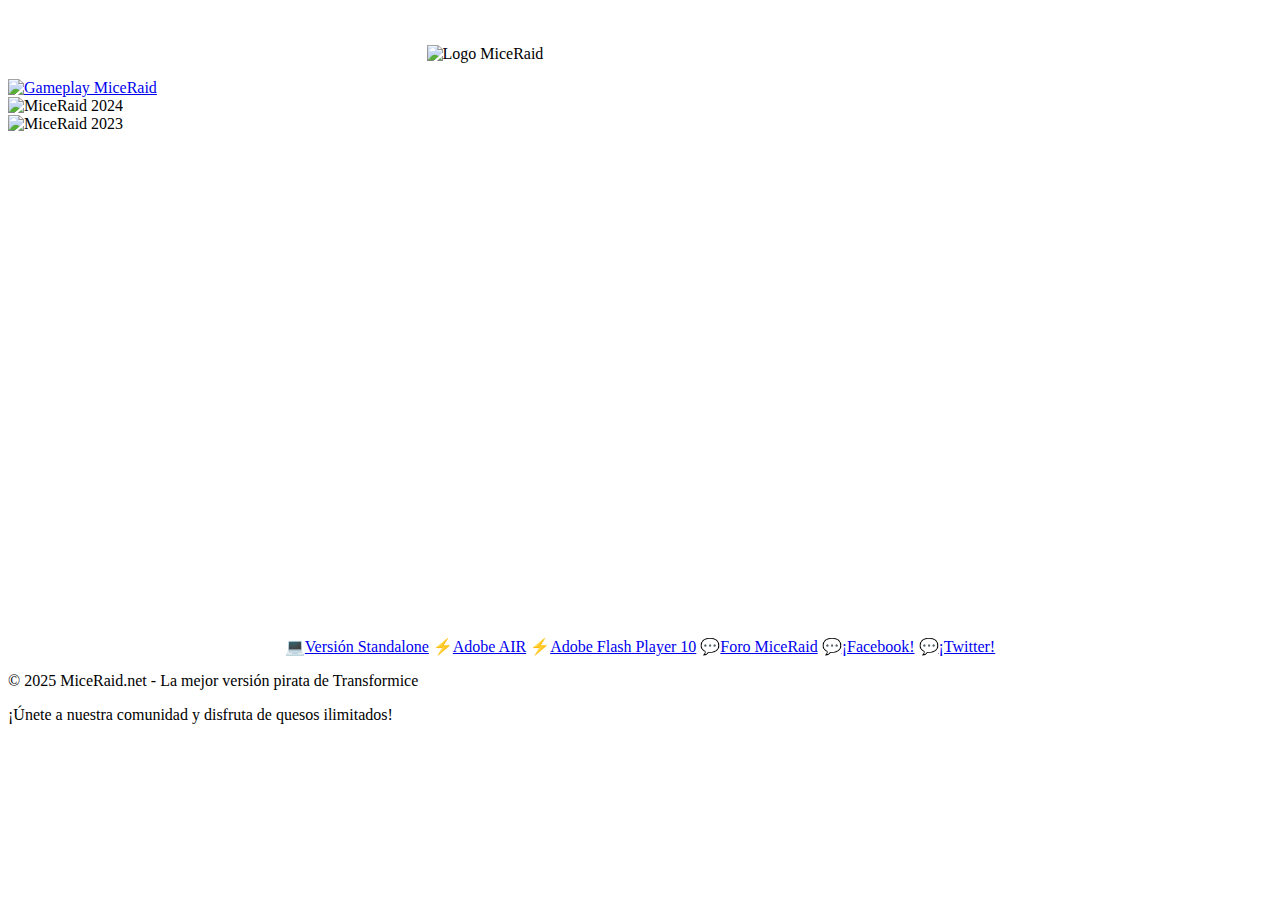
==== index.htm @ b1177260 "Update index.htm" ====
<!DOCTYPE html>
<html lang="es">
<head>
    <meta charset="utf-8">
    <meta http-equiv="X-UA-Compatible" content="IE=edge">
    <meta name="viewport" content="width=device-width, initial-scale=1, minimum-scale=1, maximum-scale=1, user-scalable=no">
    <title>MiceRaid! » Transformice Pirata 2024 - 2025 (TransforRaid)</title>
    <meta name="description" content="Transformice Pirata 2024, Títulos Personalizados y VIP, Fresas y Quesos ilimitados - Standalone y Fullscreen!">
    <meta name="keywords" content="transformice pirata, mice pirata, mice, como jugar transformice 2024, transformice, transformice con vacantes, queso, Los 10 mejores juegos piratas de Transformice, standalone, fullscreen, bestmice, micemixy, miceforce, hardmice, tfmselect, icemice, miceleague, miceway, room32 transformice pirata 2024, transformice pirata 2025">
    <meta name="robots" content="all">
    <meta property="og:title" content="MiceRaid">
    <meta property="og:description" content="MiceRaid es un juego multijugador, ¡donde juegas como un pequeño ratón en busca de queso!">
    <meta property="og:image" content="https://miceraid.net/">
    <link rel="icon" type="image/png" href="https://miceraid.net/favicon.png">
    <link rel="stylesheet" type="text/css" href="css/tfm.css">
    <link rel="stylesheet" type="text/css" href="css/flickity.css">
</head>
<body>
    <div id="conteneurFromage" style="position: relative; width: 40vw; margin: auto; margin-bottom: 1em;">
        <div id="logo" style="width: 100%; display: flex;">
            <img style="width: 100%; max-width: 427px; margin: auto;" src="logo-miceraid.png" alt="Logo MiceRaid">
        </div>
    </div>
    
    <div id="carousel" class="carousel" data-flickity="{}">
        <div class="carousel-cell">
            <div class="conteneur">
                <a href="https://www.youtube.com/watch?v=JggJJaksYKQ"><img src="gameplay-miceraid.webp" alt="Gameplay MiceRaid"></a>
            </div>
        </div>
        <div class="carousel-cell">
            <div class="conteneur">
                <img src="images/x_transformice/x_connexion/x_miceraid2024.png" alt="MiceRaid 2024">
            </div>
        </div>
        <div class="carousel-cell">
            <div class="conteneur">
                <img src="images/x_transformice/x_connexion/x_miceraid2023.png" alt="MiceRaid 2023">
            </div>
        </div>
        <div class="carousel-cell">
            <div class="conteneur">
                <iframe src="https://discord.com/widget?id=1229486297140428800&theme=dark" width="350" height="500" allowtransparency="true" frameborder="0" sandbox="allow-popups allow-popups-to-escape-sandbox allow-same-origin allow-scripts"></iframe>
            </div>
        </div>
    </div>
    
    <div>
        <div style="text-align: center">
            <span>💻</span><a class="liens" href="TFM/standalone/StandaloneRaid.zip">Versión Standalone</a>
            <span>⚡️</span><a class="liens" href="downloads/Adobe.zip">Adobe AIR</a>
            <span>⚡️</span><a class="liens" href="downloads/Adobe_10.exe">Adobe Flash Player 10</a>
            <span>💬</span><a class="liens" href="https://foro.miceraid.net/">Foro MiceRaid</a>
            <span>💬</span><a class="liens" href="https://facebook.com/miceraid">¡Facebook!</a>
            <span>💬</span><a class="liens" href="https://twitter.com/realMiceRaid">¡Twitter!</a>
        </div>
    </div>
    
    <footer class="footer">
        <div class="container">
            <p>&copy; 2025 MiceRaid.net - La mejor versión pirata de Transformice</p>
            <p>¡Únete a nuestra comunidad y disfruta de quesos ilimitados!</p>
        </div>
    </footer>

    <script type="text/javascript" src="js/flickity.pkgd.min.js"></script>
    <script>
        (function() {
            var altura = 100;
            var velocidadY = 0;
            var posY = 0;
            var ultimoCiclo = Date.now();
            var logo = document.getElementById("logo");
            
            var ciclo = function () {
                requestAnimationFrame(ciclo);
                var tiempo = Date.now();
                var transcurrido = tiempo - ultimoCiclo;
                var segundo = transcurrido / 100.0;
                ultimoCiclo = tiempo;

                velocidadY += segundo * 2;
                if (velocidadY > 10) {
                    velocidadY = 10;
                }
                posY += velocidadY * segundo;
                if (posY > altura) {
                    posY = altura;
                    velocidadY = -10;
                }

                logo.style.marginTop = posY + "px";
            };
            
            ciclo();
        })();
    </script>
</body>
</html>
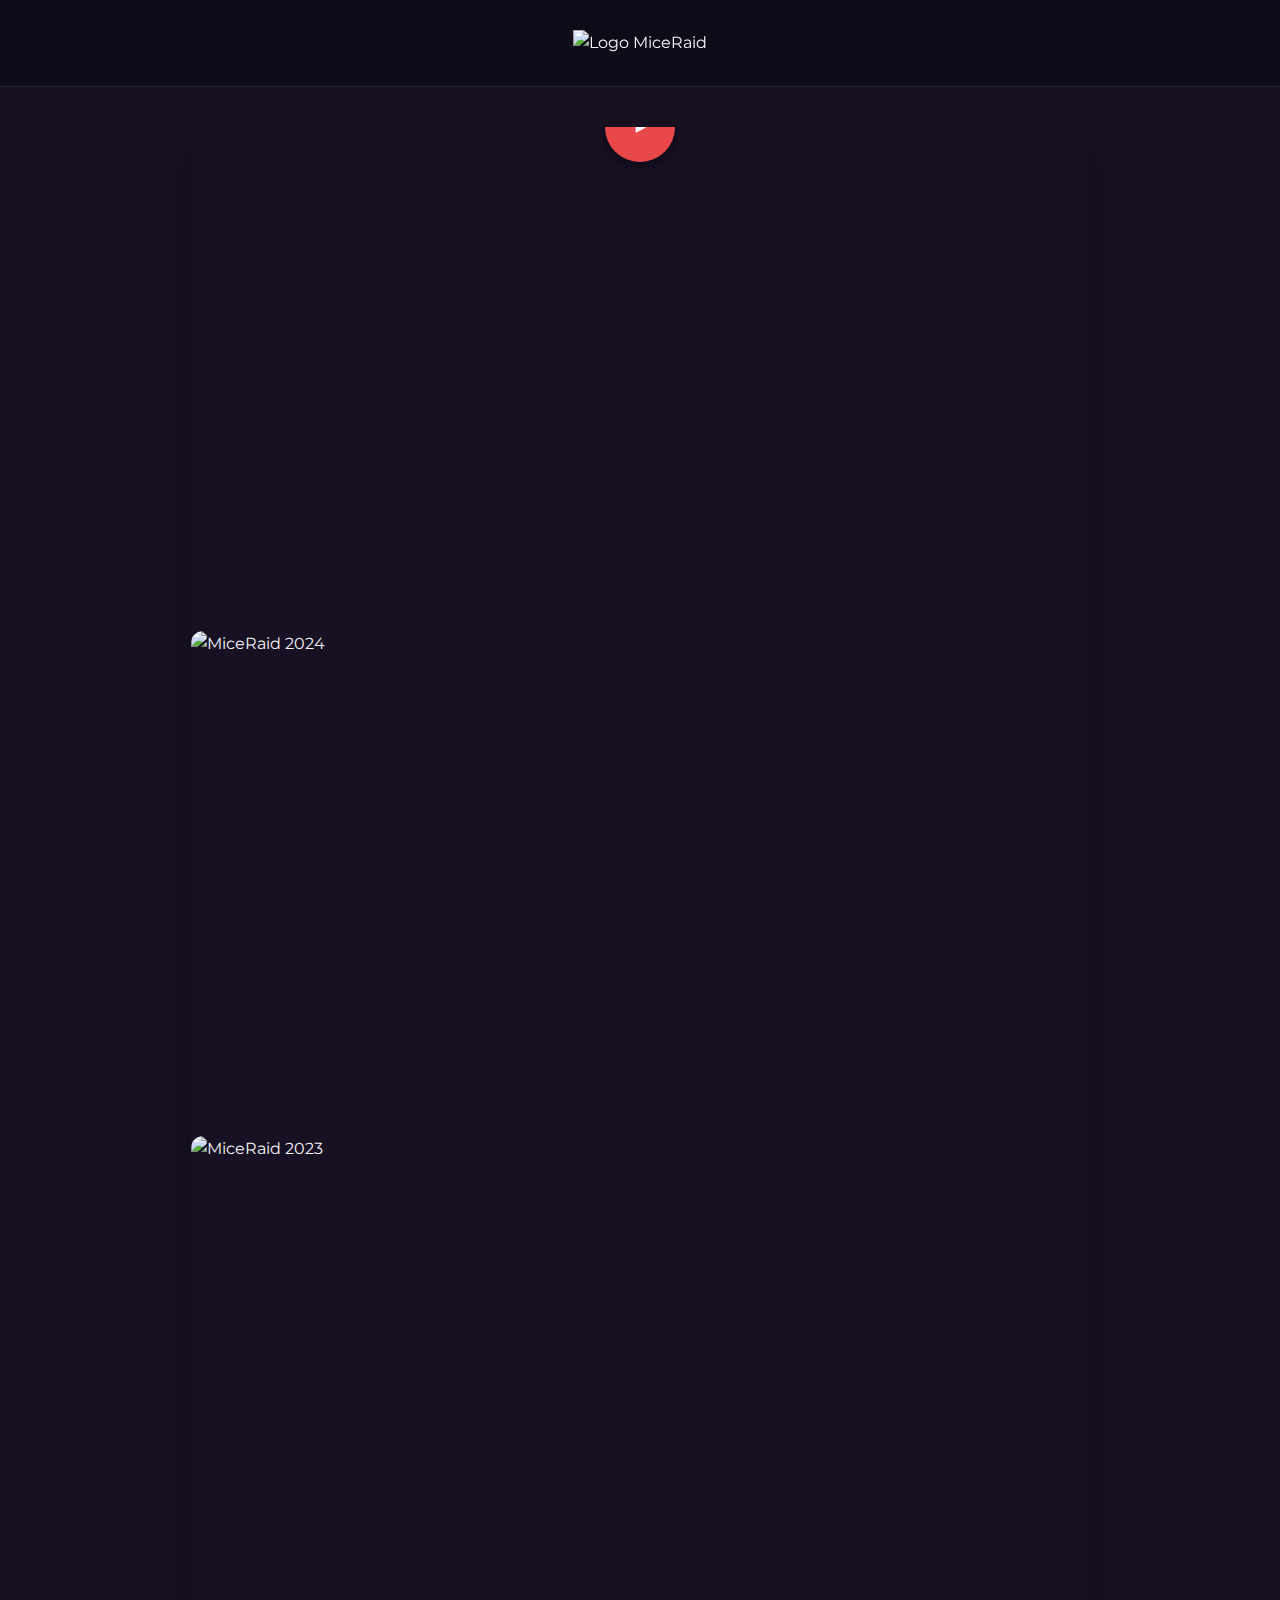
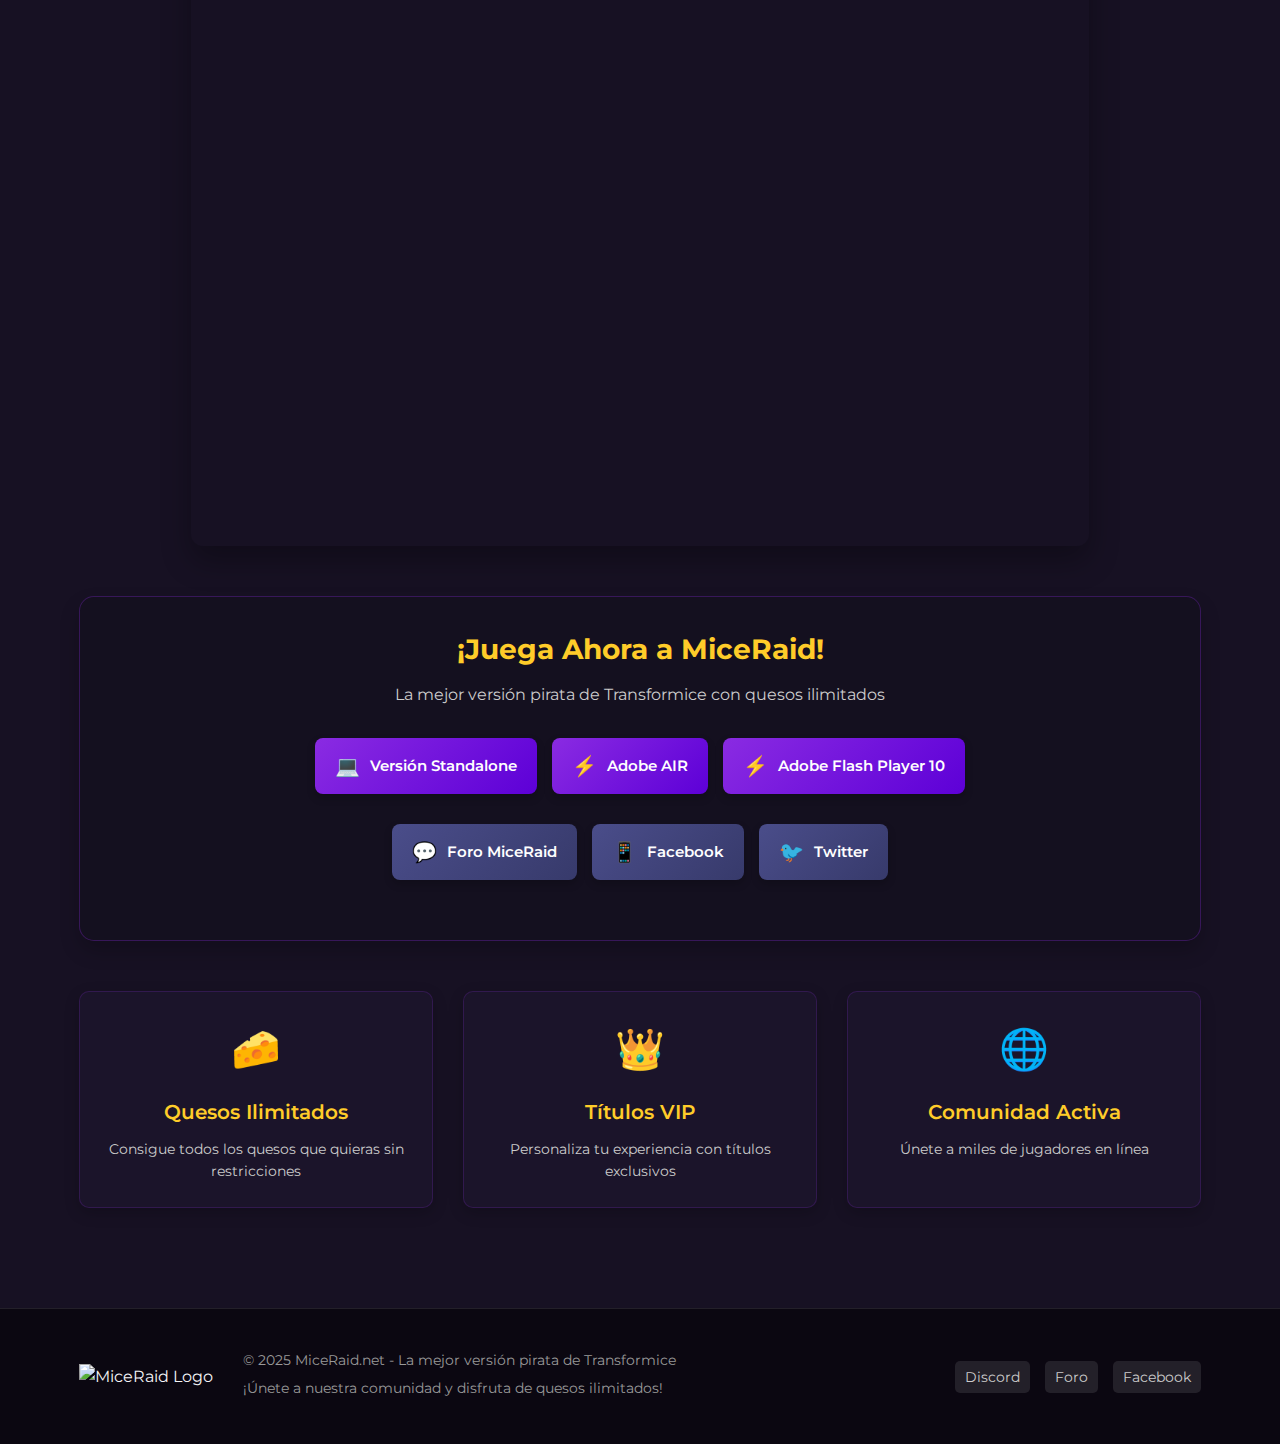
==== commit 0786b905: "Update index.htm" ====
--- a/index.htm
+++ b/index.htm
@@ -4,96 +4,133 @@
     <meta charset="utf-8">
     <meta http-equiv="X-UA-Compatible" content="IE=edge">
     <meta name="viewport" content="width=device-width, initial-scale=1, minimum-scale=1, maximum-scale=1, user-scalable=no">
-    <title>MiceRaid! » Transformice Pirata 2024 - 2025 (TransforRaid)</title>
+    <title>MiceRaid ! » Transformice Pirata 2024 - 2025 (TransforRaid)</title>
     <meta name="description" content="Transformice Pirata 2024, Títulos Personalizados y VIP, Fresas y Quesos ilimitados - Standalone y Fullscreen!">
     <meta name="keywords" content="transformice pirata, mice pirata, mice, como jugar transformice 2024, transformice, transformice con vacantes, queso, Los 10 mejores juegos piratas de Transformice, standalone, fullscreen, bestmice, micemixy, miceforce, hardmice, tfmselect, icemice, miceleague, miceway, room32 transformice pirata 2024, transformice pirata 2025">
     <meta name="robots" content="all">
     <meta property="og:title" content="MiceRaid">
     <meta property="og:description" content="MiceRaid es un juego multijugador, ¡donde juegas como un pequeño ratón en busca de queso!">
-    <meta property="og:image" content="https://miceraid.net/">
+    <meta property="og:image" content="https://miceraid.net/og-image.jpg">
     <link rel="icon" type="image/png" href="https://miceraid.net/favicon.png">
     <link rel="stylesheet" type="text/css" href="css/tfm.css">
     <link rel="stylesheet" type="text/css" href="css/flickity.css">
+    <link href="https://fonts.googleapis.com/css2?family=Montserrat:wght@400;600;700&display=swap" rel="stylesheet">
 </head>
 <body>
-    <div id="conteneurFromage" style="position: relative; width: 40vw; margin: auto; margin-bottom: 1em;">
-        <div id="logo" style="width: 100%; display: flex;">
-            <img style="width: 100%; max-width: 427px; margin: auto;" src="logo-miceraid.png" alt="Logo MiceRaid">
-        </div>
-    </div>
-    
-    <div id="carousel" class="carousel" data-flickity="{}">
-        <div class="carousel-cell">
-            <div class="conteneur">
-                <a href="https://www.youtube.com/watch?v=JggJJaksYKQ"><img src="gameplay-miceraid.webp" alt="Gameplay MiceRaid"></a>
-            </div>
-        </div>
-        <div class="carousel-cell">
-            <div class="conteneur">
-                <img src="images/x_transformice/x_connexion/x_miceraid2024.png" alt="MiceRaid 2024">
-            </div>
-        </div>
-        <div class="carousel-cell">
-            <div class="conteneur">
-                <img src="images/x_transformice/x_connexion/x_miceraid2023.png" alt="MiceRaid 2023">
-            </div>
-        </div>
-        <div class="carousel-cell">
-            <div class="conteneur">
-                <iframe src="https://discord.com/widget?id=1229486297140428800&theme=dark" width="350" height="500" allowtransparency="true" frameborder="0" sandbox="allow-popups allow-popups-to-escape-sandbox allow-same-origin allow-scripts"></iframe>
+    <div class="header">
+        <div class="container">
+            <div id="logo-container">
+                <img class="logo" src="logo-miceraid.png" alt="Logo MiceRaid">
             </div>
         </div>
     </div>
     
-    <div>
-        <div style="text-align: center">
-            <span>💻</span><a class="liens" href="TFM/standalone/StandaloneRaid.zip">Versión Standalone</a>
-            <span>⚡️</span><a class="liens" href="downloads/Adobe.zip">Adobe AIR</a>
-            <span>⚡️</span><a class="liens" href="downloads/Adobe_10.exe">Adobe Flash Player 10</a>
-            <span>💬</span><a class="liens" href="https://foro.miceraid.net/">Foro MiceRaid</a>
-            <span>💬</span><a class="liens" href="https://facebook.com/miceraid">¡Facebook!</a>
-            <span>💬</span><a class="liens" href="https://twitter.com/realMiceRaid">¡Twitter!</a>
+    <div class="main-content">
+        <div class="container">
+            <div id="carousel" class="carousel" data-flickity='{ "wrapAround": true, "autoPlay": 3500 }'>
+                <div class="carousel-cell">
+                    <div class="conteneur">
+                        <a href="https://www.youtube.com/watch?v=JggJJaksYKQ" class="video-link">
+                            <img src="gameplay-miceraid.jpg" alt="Gameplay MiceRaid">
+                            <div class="play-button">▶</div>
+                        </a>
+                    </div>
+                </div>
+                <div class="carousel-cell">
+                    <div class="conteneur">
+                        <img src="images/x_transformice/x_connexion/x_miceraid2024.jpg" alt="MiceRaid 2024">
+                    </div>
+                </div>
+                <div class="carousel-cell">
+                    <div class="conteneur">
+                        <img src="images/x_transformice/x_connexion/x_miceraid2023.jpg" alt="MiceRaid 2023">
+                    </div>
+                </div>
+                <div class="carousel-cell">
+                    <div class="conteneur">
+                        <div class="discord-widget">
+                            <iframe src="https://discord.com/widget?id=1229486297140428800&theme=dark" allowtransparency="true" frameborder="0" sandbox="allow-popups allow-popups-to-escape-sandbox allow-same-origin allow-scripts"></iframe>
+                        </div>
+                    </div>
+                </div>
+            </div>
+            
+            <div class="download-section">
+                <div class="download-title">
+                    <h2>¡Juega Ahora a MiceRaid!</h2>
+                    <p>La mejor versión pirata de Transformice con quesos ilimitados</p>
+                </div>
+                
+                <div class="download-links">
+                    <a class="download-button" href="TFM/standalone/StandaloneRaid.zip">
+                        <span class="icon">💻</span>
+                        <span class="text">Versión Standalone</span>
+                    </a>
+                    <a class="download-button" href="downloads/Adobe.zip">
+                        <span class="icon">⚡️</span>
+                        <span class="text">Adobe AIR</span>
+                    </a>
+                    <a class="download-button" href="downloads/Adobe_10.exe">
+                        <span class="icon">⚡️</span>
+                        <span class="text">Adobe Flash Player 10</span>
+                    </a>
+                </div>
+                
+                <div class="social-links">
+                    <a class="social-button" href="https://foro.miceraid.net/">
+                        <span class="icon">💬</span>
+                        <span class="text">Foro MiceRaid</span>
+                    </a>
+                    <a class="social-button" href="https://facebook.com/miceraid">
+                        <span class="icon">📱</span>
+                        <span class="text">Facebook</span>
+                    </a>
+                    <a class="social-button" href="https://twitter.com/realMiceRaid">
+                        <span class="icon">🐦</span>
+                        <span class="text">Twitter</span>
+                    </a>
+                </div>
+            </div>
+            
+            <div class="features-section">
+                <div class="feature">
+                    <div class="feature-icon">🧀</div>
+                    <h3>Quesos Ilimitados</h3>
+                    <p>Consigue todos los quesos que quieras sin restricciones</p>
+                </div>
+                <div class="feature">
+                    <div class="feature-icon">👑</div>
+                    <h3>Títulos VIP</h3>
+                    <p>Personaliza tu experiencia con títulos exclusivos</p>
+                </div>
+                <div class="feature">
+                    <div class="feature-icon">🌐</div>
+                    <h3>Comunidad Activa</h3>
+                    <p>Únete a miles de jugadores en línea</p>
+                </div>
+            </div>
         </div>
     </div>
     
     <footer class="footer">
         <div class="container">
-            <p>&copy; 2025 MiceRaid.net - La mejor versión pirata de Transformice</p>
-            <p>¡Únete a nuestra comunidad y disfruta de quesos ilimitados!</p>
+            <div class="footer-content">
+                <div class="footer-logo">
+                    <img src="logo-footer.png" alt="MiceRaid Logo" width="120">
+                </div>
+                <div class="footer-text">
+                    <p>&copy; 2025 MiceRaid.net - La mejor versión pirata de Transformice</p>
+                    <p>¡Únete a nuestra comunidad y disfruta de quesos ilimitados!</p>
+                </div>
+                <div class="footer-social">
+                    <a href="https://discord.gg/miceraid" class="footer-social-link">Discord</a>
+                    <a href="https://foro.miceraid.net" class="footer-social-link">Foro</a>
+                    <a href="https://facebook.com/miceraid" class="footer-social-link">Facebook</a>
+                </div>
+            </div>
         </div>
     </footer>
 
     <script type="text/javascript" src="js/flickity.pkgd.min.js"></script>
-    <script>
-        (function() {
-            var altura = 100;
-            var velocidadY = 0;
-            var posY = 0;
-            var ultimoCiclo = Date.now();
-            var logo = document.getElementById("logo");
-            
-            var ciclo = function () {
-                requestAnimationFrame(ciclo);
-                var tiempo = Date.now();
-                var transcurrido = tiempo - ultimoCiclo;
-                var segundo = transcurrido / 100.0;
-                ultimoCiclo = tiempo;
-
-                velocidadY += segundo * 2;
-                if (velocidadY > 10) {
-                    velocidadY = 10;
-                }
-                posY += velocidadY * segundo;
-                if (posY > altura) {
-                    posY = altura;
-                    velocidadY = -10;
-                }
-
-                logo.style.marginTop = posY + "px";
-            };
-            
-            ciclo();
-        })();
-    </script>
 </body>
 </html>
--- a/css/tfm.css
+++ b/css/tfm.css
@@ -0,0 +1,333 @@
+/* tfm.css - Estilo moderno y mejorado */
+* {
+    margin: 0;
+    padding: 0;
+    border: 0;
+    box-sizing: border-box;
+}
+
+html {
+    font-family: 'Montserrat', sans-serif;
+    scroll-behavior: smooth;
+}
+
+body {
+    background-color: #171123;
+    color: #f4f4f6;
+    line-height: 1.6;
+    overflow-x: hidden;
+    background-image: linear-gradient(to bottom, rgba(23, 17, 35, 0.95), rgba(23, 17, 35, 0.95)), url("../img/fond.jpg");
+    background-position: top;
+    background-attachment: fixed;
+    background-size: cover;
+}
+
+.container {
+    width: 90%;
+    max-width: 1200px;
+    margin: 0 auto;
+    padding: 0 15px;
+}
+
+.header {
+    padding: 20px 0;
+    background-color: rgba(14, 10, 22, 0.8);
+    backdrop-filter: blur(10px);
+    border-bottom: 1px solid rgba(255, 255, 255, 0.1);
+}
+
+#logo-container {
+    display: flex;
+    justify-content: center;
+    align-items: center;
+    padding: 10px 0;
+}
+
+.logo {
+    max-width: 350px;
+    height: auto;
+    transition: transform 0.3s ease;
+}
+
+.logo:hover {
+    transform: scale(1.02);
+}
+
+.main-content {
+    padding: 40px 0;
+}
+
+/* Carrusel mejorado */
+.carousel {
+    margin: 0 auto 50px;
+    width: 80%;
+    max-width: 900px;
+    box-shadow: 0 15px 30px rgba(0, 0, 0, 0.3);
+    border-radius: 12px;
+    overflow: hidden;
+}
+
+.conteneur {
+    position: relative;
+    padding-bottom: 56.25%; /* Aspect ratio 16:9 */
+    border: none;
+    overflow: hidden;
+    border-radius: 12px;
+}
+
+.carousel-cell {
+    width: 100%;
+}
+
+.carousel img {
+    position: absolute;
+    width: 100%;
+    height: 100%;
+    object-fit: cover;
+    border-radius: 0;
+    transition: transform 0.5s ease;
+}
+
+.carousel img:hover {
+    transform: scale(1.03);
+}
+
+.carousel iframe {
+    position: absolute;
+    width: 100%;
+    height: 100%;
+    border-radius: 0;
+}
+
+.video-link {
+    display: block;
+    position: relative;
+    width: 100%;
+    height: 100%;
+}
+
+.play-button {
+    position: absolute;
+    top: 50%;
+    left: 50%;
+    transform: translate(-50%, -50%);
+    width: 70px;
+    height: 70px;
+    background-color: rgba(255, 79, 79, 0.9);
+    border-radius: 50%;
+    display: flex;
+    justify-content: center;
+    align-items: center;
+    color: white;
+    font-size: 24px;
+    transition: all 0.3s ease;
+    box-shadow: 0 4px 12px rgba(0, 0, 0, 0.4);
+}
+
+.video-link:hover .play-button {
+    background-color: #ff3a3a;
+    transform: translate(-50%, -50%) scale(1.1);
+}
+
+.discord-widget {
+    position: absolute;
+    width: 100%;
+    height: 100%;
+    overflow: hidden;
+}
+
+.discord-widget iframe {
+    width: 100%;
+    height: 100%;
+    border: none;
+}
+
+/* Sección de descarga */
+.download-section {
+    background-color: rgba(20, 15, 30, 0.7);
+    border-radius: 15px;
+    padding: 30px;
+    margin-bottom: 50px;
+    box-shadow: 0 10px 20px rgba(0, 0, 0, 0.2);
+    text-align: center;
+    border: 1px solid rgba(138, 43, 226, 0.3);
+}
+
+.download-title {
+    margin-bottom: 30px;
+}
+
+.download-title h2 {
+    font-size: 28px;
+    font-weight: 700;
+    color: #ffcc29;
+    margin-bottom: 10px;
+}
+
+.download-title p {
+    font-size: 16px;
+    color: #ccc;
+}
+
+.download-links, .social-links {
+    display: flex;
+    flex-wrap: wrap;
+    justify-content: center;
+    gap: 15px;
+    margin-bottom: 30px;
+}
+
+.download-button, .social-button {
+    display: flex;
+    align-items: center;
+    padding: 12px 20px;
+    background: linear-gradient(135deg, #8a2be2, #5d00d7);
+    color: white;
+    text-decoration: none;
+    border-radius: 8px;
+    font-weight: 600;
+    transition: all 0.3s ease;
+    box-shadow: 0 4px 8px rgba(0, 0, 0, 0.2);
+}
+
+.social-button {
+    background: linear-gradient(135deg, #4a4d8a, #373a6b);
+}
+
+.download-button:hover, .social-button:hover {
+    transform: translateY(-3px);
+    box-shadow: 0 6px 12px rgba(0, 0, 0, 0.3);
+}
+
+.download-button:hover {
+    background: linear-gradient(135deg, #9d3aff, #7222e8);
+}
+
+.social-button:hover {
+    background: linear-gradient(135deg, #5a5da5, #44478a);
+}
+
+.icon {
+    font-size: 20px;
+    margin-right: 10px;
+}
+
+.text {
+    font-size: 15px;
+}
+
+/* Sección de características */
+.features-section {
+    display: grid;
+    grid-template-columns: repeat(auto-fill, minmax(300px, 1fr));
+    gap: 30px;
+    margin-bottom: 60px;
+}
+
+.feature {
+    background-color: rgba(30, 22, 45, 0.7);
+    border-radius: 10px;
+    padding: 25px;
+    text-align: center;
+    transition: transform 0.3s ease;
+    box-shadow: 0 5px 15px rgba(0, 0, 0, 0.2);
+    border: 1px solid rgba(138, 43, 226, 0.2);
+}
+
+.feature:hover {
+    transform: translateY(-5px);
+    box-shadow: 0 8px 20px rgba(0, 0, 0, 0.25);
+}
+
+.feature-icon {
+    font-size: 40px;
+    margin-bottom: 15px;
+}
+
+.feature h3 {
+    font-size: 20px;
+    font-weight: 600;
+    margin-bottom: 10px;
+    color: #ffcc29;
+}
+
+.feature p {
+    font-size: 14px;
+    color: #ccc;
+}
+
+/* Footer */
+.footer {
+    background-color: rgba(10, 7, 15, 0.9);
+    padding: 40px 0;
+    border-top: 1px solid rgba(255, 255, 255, 0.1);
+}
+
+.footer-content {
+    display: flex;
+    flex-wrap: wrap;
+    justify-content: space-between;
+    align-items: center;
+    gap: 30px;
+}
+
+.footer-logo img {
+    max-width: 100%;
+    height: auto;
+}
+
+.footer-text {
+    flex: 1;
+    min-width: 250px;
+}
+
+.footer-text p {
+    font-size: 14px;
+    color: #999;
+    margin-bottom: 5px;
+}
+
+.footer-social {
+    display: flex;
+    gap: 15px;
+}
+
+.footer-social-link {
+    color: #ccc;
+    text-decoration: none;
+    font-size: 14px;
+    transition: color 0.3s ease;
+    padding: 5px 10px;
+    background-color: rgba(255, 255, 255, 0.1);
+    border-radius: 5px;
+}
+
+.footer-social-link:hover {
+    color: #ffcc29;
+    background-color: rgba(255, 255, 255, 0.15);
+}
+
+/* Responsive */
+@media (max-width: 768px) {
+    .carousel {
+        width: 100%;
+    }
+    
+    .download-links, .social-links {
+        flex-direction: column;
+    }
+    
+    .download-button, .social-button {
+        width: 100%;
+        justify-content: center;
+    }
+    
+    .features-section {
+        grid-template-columns: 1fr;
+    }
+    
+    .footer-content {
+        flex-direction: column;
+        text-align: center;
+    }
+}
